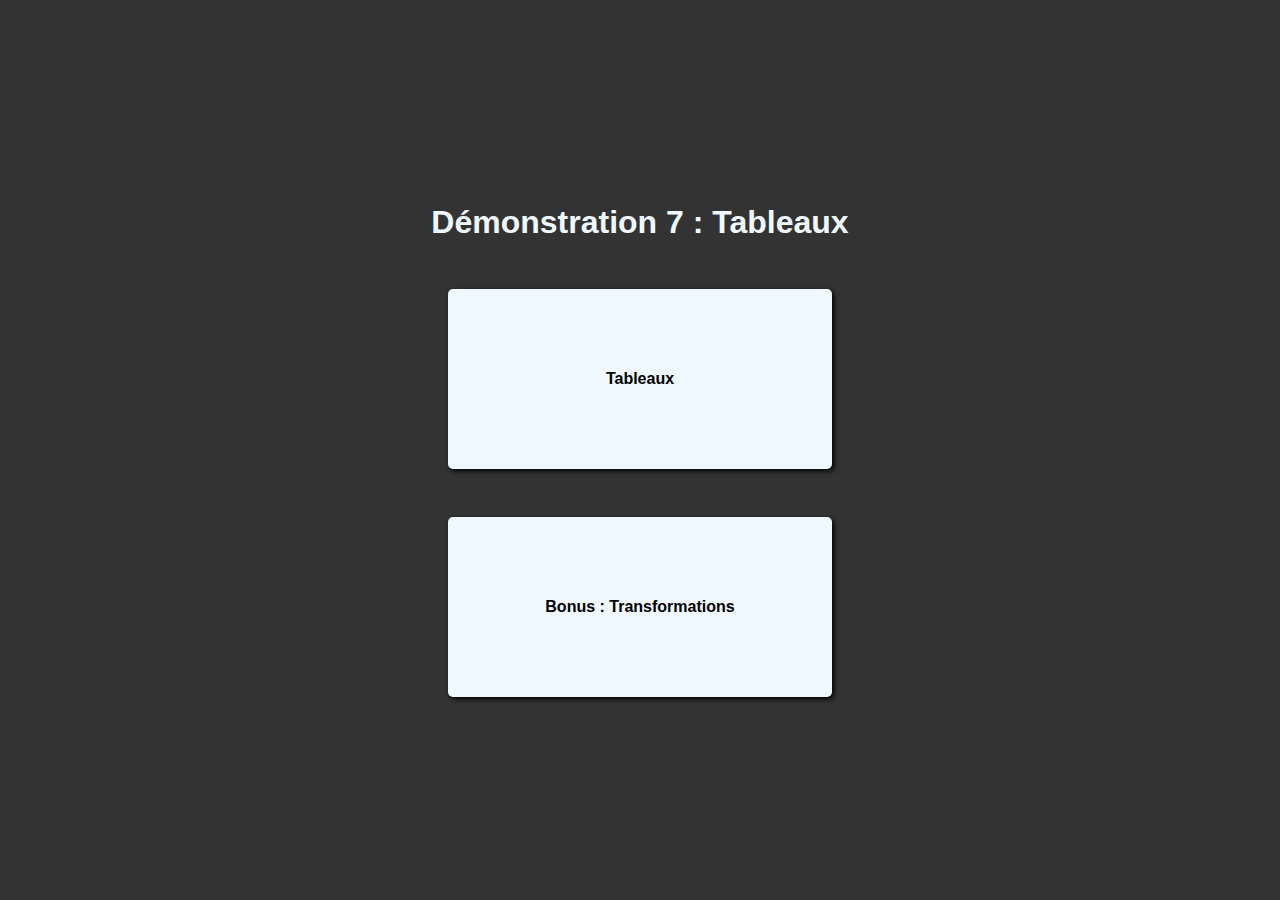
==== index.html @ 4d94d704 "first commit" ====
<!DOCTYPE html>
<html lang="en">
	<head>
		<meta charset="UTF-8" />
		<meta name="viewport" content="width=device-width, initial-scale=1.0" />
		<title>Démo 7</title>

		<link rel="stylesheet" href="style.css" />
	</head>
	<body>
		<div class="container">
			<h1>Démonstration 7 : Tableaux</h1>
			<div class="card" onclick="window.location.href = 'tableaux.html';">
				<p>Tableaux</p>
			</div>
			<div class="card" onclick="window.location.href = 'transformations.html';">
				<p>Bonus : Transformations</p>
			</div>
		</div>
	</body>
</html>
---- style.css ----
* {
	margin: 0;
	padding: 0;
	box-sizing: border-box;
	font-family: "Segoe UI", Tahoma, Geneva, Verdana, sans-serif;
}

h1,
h2 {
	max-width: fit-content;
	color: aliceblue;
	text-align: center;
}

.preGold {
	background-color: rgb(37, 37, 37);
	border: 2px solid gold;
	padding: 1rem;
	border-radius: 5px;
	display: flex;
	justify-content: center;
	align-items: center;
	color: whitesmoke;
}

.container {
	background-color: #333333;
	min-height: 100vh;
	display: flex;
	flex-direction: column;
	justify-content: center;
	align-items: center;
	gap: 3rem;
}

.card {
	display: flex;
	justify-content: center;
	align-items: center;
	background-color: aliceblue;
	padding: 1rem;
	width: clamp(250px, 30vw, 400px);
	min-width: 200px;
	min-height: 20vh;
	border-radius: 5px;
	box-shadow: rgb(0, 0, 0) 2px 2px 5px;
	font-weight: 600;
	transition: all 0.3s ease-in-out;
}

.card:hover {
	cursor: pointer;
	transform: scale(1.1);
	background-color: gold;
}

.txt {
	color: aliceblue;
	text-align: center;
}

.task {
	color: goldenrod;
	font-weight: 600;
}

.gold {
	color: gold;
}

.taches {
	display: flex;
	flex-direction: column;
	gap: 0.5rem;
}

.taches li {
	margin-top: 0.25rem;
}

.sousTitre {
	align-self: flex-start;
}

/* section tableaux */

.containerTab {
	display: flex;
	flex-direction: column;
	align-items: center;
	min-height: 100vh;
	background-color: #333333;
	padding: 1rem;
	gap: 1rem;
}

.separation {
	width: 100%;
	height: 1px;
	background-color: gold;
}

.exemple {
	display: flex;
	width: clamp(300px, 50vw, 1000px);
	background-color: aliceblue;
	border: 2px solid gold;
	border-radius: 5px;
	overflow-x: auto;
}

.exemple pre {
	background-color: rgb(37, 37, 37);
	padding: 1rem;
	display: flex;
	justify-content: center;
	align-items: center;
	color: whitesmoke;
}

.pratique {
	display: flex;
	justify-content: center;
	align-items: center;
	width: 100%;
	color: aliceblue;
}

.exo1 {
	color: black;
}

.exo2 {
	color: black;
}

.travail {
	padding: 3rem;
	background-color: gray;
}
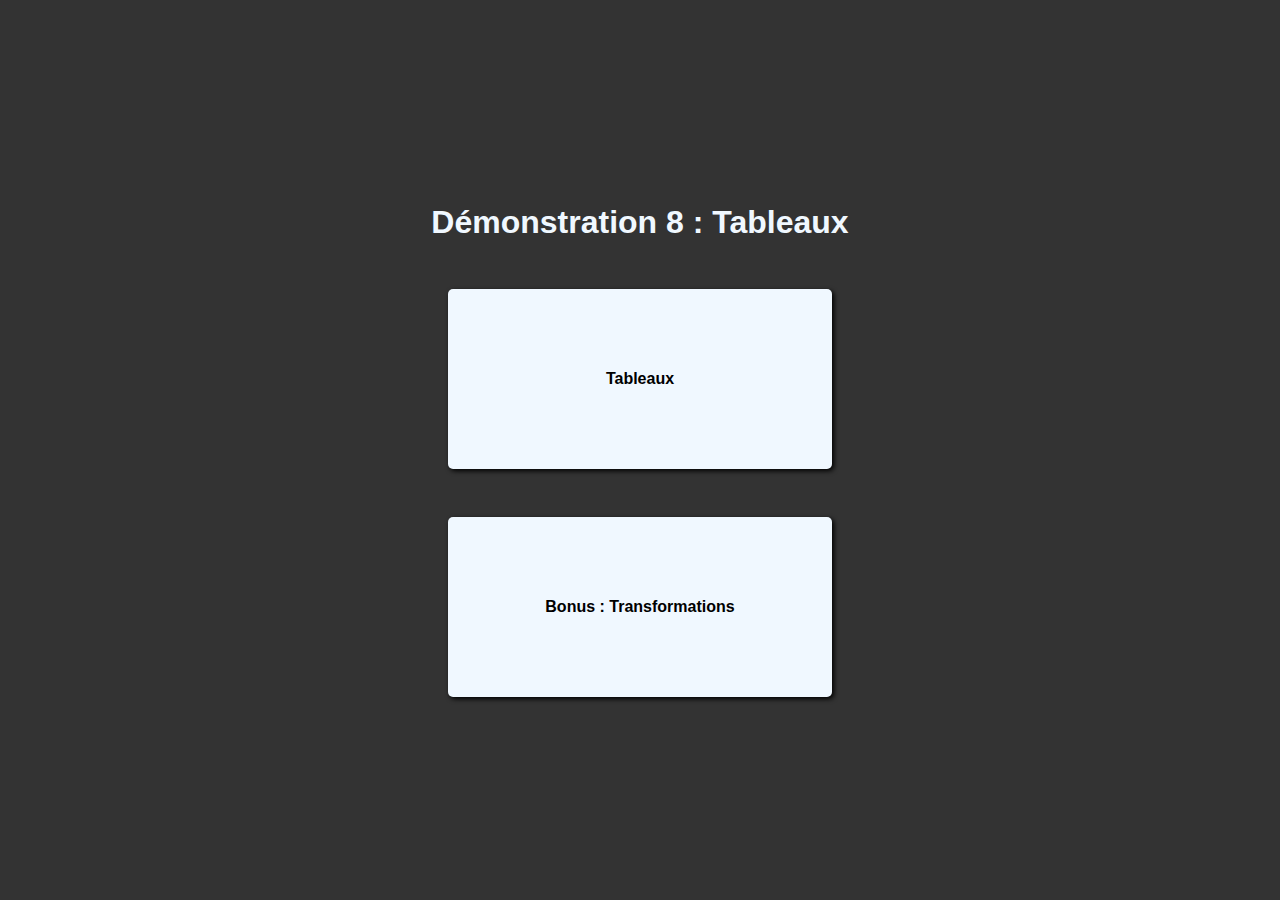
==== commit e43ed74b: "pushed edit" ====
--- a/index.html
+++ b/index.html
@@ -1,21 +1,21 @@
 <!DOCTYPE html>
 <html lang="en">
-	<head>
-		<meta charset="UTF-8" />
-		<meta name="viewport" content="width=device-width, initial-scale=1.0" />
-		<title>Démo 7</title>
+  <head>
+    <meta charset="UTF-8" />
+    <meta name="viewport" content="width=device-width, initial-scale=1.0" />
+    <title>Démo 8</title>
 
-		<link rel="stylesheet" href="style.css" />
-	</head>
-	<body>
-		<div class="container">
-			<h1>Démonstration 7 : Tableaux</h1>
-			<div class="card" onclick="window.location.href = 'tableaux.html';">
-				<p>Tableaux</p>
-			</div>
-			<div class="card" onclick="window.location.href = 'transformations.html';">
-				<p>Bonus : Transformations</p>
-			</div>
-		</div>
-	</body>
+    <link rel="stylesheet" href="style.css" />
+  </head>
+  <body>
+    <div class="container">
+      <h1>Démonstration 8 : Tableaux</h1>
+      <div class="card" onclick="window.location.href = 'tableaux.html';">
+        <p>Tableaux</p>
+      </div>
+      <div class="card" onclick="window.location.href = 'transformations.html';">
+        <p>Bonus : Transformations</p>
+      </div>
+    </div>
+  </body>
 </html>
--- a/style.css
+++ b/style.css
@@ -1,140 +1,140 @@
 * {
-	margin: 0;
-	padding: 0;
-	box-sizing: border-box;
-	font-family: "Segoe UI", Tahoma, Geneva, Verdana, sans-serif;
+  margin: 0;
+  padding: 0;
+  box-sizing: border-box;
+  font-family: "Segoe UI", Tahoma, Geneva, Verdana, sans-serif;
 }
 
 h1,
 h2 {
-	max-width: fit-content;
-	color: aliceblue;
-	text-align: center;
+  max-width: fit-content;
+  color: aliceblue;
+  text-align: center;
 }
 
 .preGold {
-	background-color: rgb(37, 37, 37);
-	border: 2px solid gold;
-	padding: 1rem;
-	border-radius: 5px;
-	display: flex;
-	justify-content: center;
-	align-items: center;
-	color: whitesmoke;
+  background-color: rgb(37, 37, 37);
+  border: 2px solid gold;
+  padding: 1rem;
+  border-radius: 5px;
+  display: flex;
+  justify-content: center;
+  align-items: center;
+  color: whitesmoke;
 }
 
 .container {
-	background-color: #333333;
-	min-height: 100vh;
-	display: flex;
-	flex-direction: column;
-	justify-content: center;
-	align-items: center;
-	gap: 3rem;
+  background-color: #333333;
+  min-height: 100vh;
+  display: flex;
+  flex-direction: column;
+  justify-content: center;
+  align-items: center;
+  gap: 3rem;
 }
 
 .card {
-	display: flex;
-	justify-content: center;
-	align-items: center;
-	background-color: aliceblue;
-	padding: 1rem;
-	width: clamp(250px, 30vw, 400px);
-	min-width: 200px;
-	min-height: 20vh;
-	border-radius: 5px;
-	box-shadow: rgb(0, 0, 0) 2px 2px 5px;
-	font-weight: 600;
-	transition: all 0.3s ease-in-out;
+  display: flex;
+  justify-content: center;
+  align-items: center;
+  background-color: aliceblue;
+  padding: 1rem;
+  width: clamp(250px, 30vw, 400px);
+  min-width: 200px;
+  min-height: 20vh;
+  border-radius: 5px;
+  box-shadow: rgb(0, 0, 0) 2px 2px 5px;
+  font-weight: 600;
+  transition: all 0.3s ease-in-out;
 }
 
 .card:hover {
-	cursor: pointer;
-	transform: scale(1.1);
-	background-color: gold;
+  cursor: pointer;
+  transform: scale(1.1);
+  background-color: gold;
 }
 
 .txt {
-	color: aliceblue;
-	text-align: center;
+  color: aliceblue;
+  text-align: center;
 }
 
 .task {
-	color: goldenrod;
-	font-weight: 600;
+  color: goldenrod;
+  font-weight: 600;
 }
 
 .gold {
-	color: gold;
+  color: gold;
 }
 
 .taches {
-	display: flex;
-	flex-direction: column;
-	gap: 0.5rem;
+  display: flex;
+  flex-direction: column;
+  gap: 0.5rem;
 }
 
 .taches li {
-	margin-top: 0.25rem;
+  margin-top: 0.25rem;
 }
 
 .sousTitre {
-	align-self: flex-start;
+  align-self: flex-start;
 }
 
 /* section tableaux */
 
 .containerTab {
-	display: flex;
-	flex-direction: column;
-	align-items: center;
-	min-height: 100vh;
-	background-color: #333333;
-	padding: 1rem;
-	gap: 1rem;
+  display: flex;
+  flex-direction: column;
+  align-items: center;
+  min-height: 100vh;
+  background-color: #333333;
+  padding: 1rem;
+  gap: 1rem;
 }
 
 .separation {
-	width: 100%;
-	height: 1px;
-	background-color: gold;
+  width: 100%;
+  height: 1px;
+  background-color: gold;
 }
 
 .exemple {
-	display: flex;
-	width: clamp(300px, 50vw, 1000px);
-	background-color: aliceblue;
-	border: 2px solid gold;
-	border-radius: 5px;
-	overflow-x: auto;
+  display: flex;
+  width: clamp(300px, 50vw, 1000px);
+  background-color: aliceblue;
+  border: 2px solid gold;
+  border-radius: 5px;
+  overflow-x: auto;
 }
 
 .exemple pre {
-	background-color: rgb(37, 37, 37);
-	padding: 1rem;
-	display: flex;
-	justify-content: center;
-	align-items: center;
-	color: whitesmoke;
+  background-color: rgb(37, 37, 37);
+  padding: 1rem;
+  display: flex;
+  justify-content: center;
+  align-items: center;
+  color: whitesmoke;
 }
 
 .pratique {
-	display: flex;
-	justify-content: center;
-	align-items: center;
-	width: 100%;
-	color: aliceblue;
+  display: flex;
+  justify-content: center;
+  align-items: center;
+  width: 100%;
+  color: aliceblue;
 }
 
 .exo1 {
-	color: black;
+  color: black;
 }
 
 .exo2 {
-	color: black;
+  color: black;
 }
 
 .travail {
-	padding: 3rem;
-	background-color: gray;
+  padding: 3rem;
+  background-color: gray;
 }
